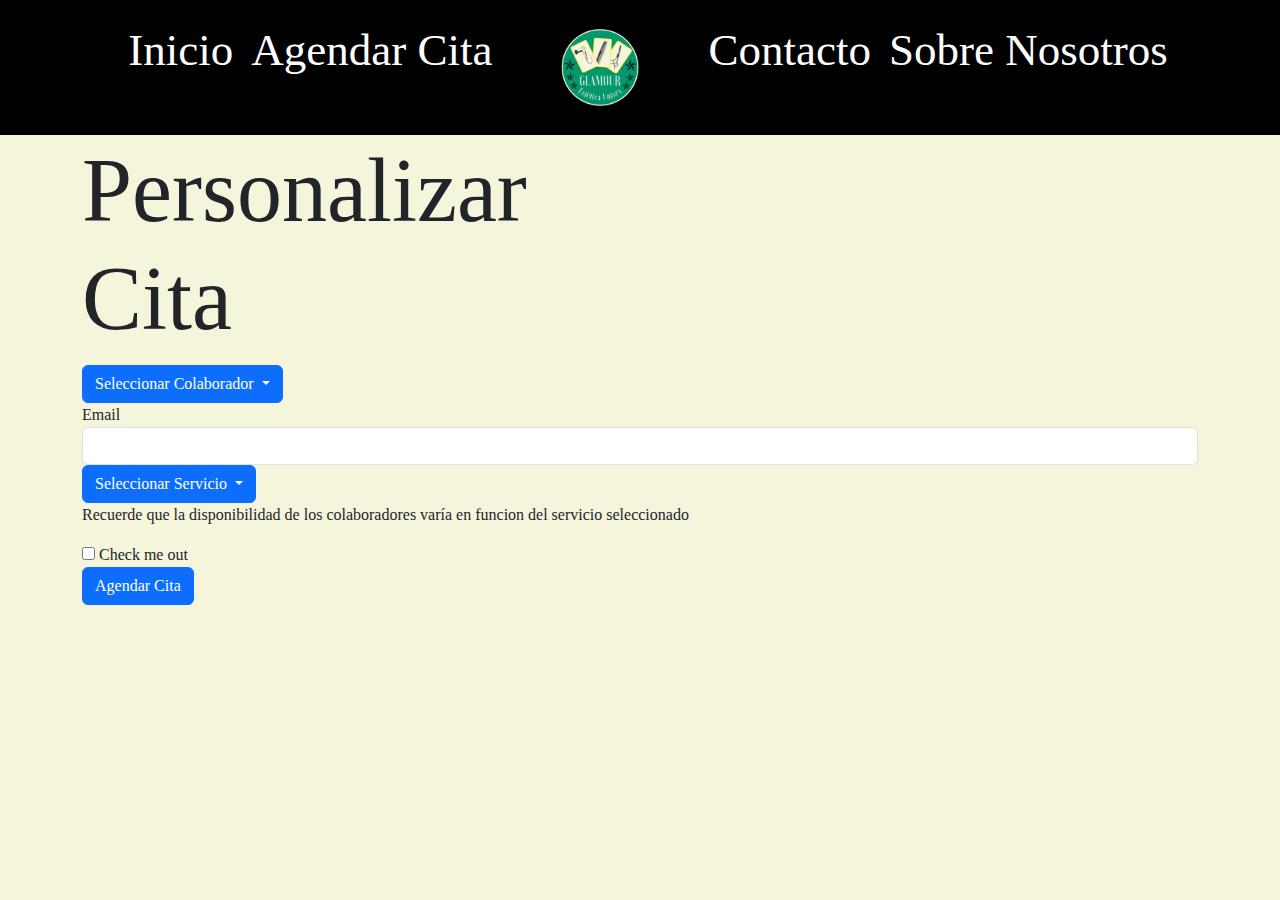
==== agendar.html @ 3f175f65 "Nueva pestaña" ====
<!DOCTYPE html>
<html lang="en">
    <head>
        <meta charset="UTF-8">
        <meta name="viewport" content="width=device-width, initial-scale=1.0">
        <title>Glamoure
        </title>

        <link rel="stylesheet" href="bootstrap\css\styles.css">
        <link rel="stylesheet" href="bootstrap\css\bootstrap.min.css"
            rel="stylesheet">
            <link rel="stylesheet" href="https://cdnjs.cloudflare.com/ajax/libs/font-awesome/4.7.0/css/font-awesome.min.css">
        <script src="bootstrap/js/bootstrap.bundle.min.js"></script>
        <script src="bootstrap/js/bootstrap.min.js"></script>
        <script src="bootstrap/js/jquery-3.7.1.min.js"></script>
       
        <script src="bootstrap/js/popper.min.js"></script>
        <script src="bootstrap/js/jquery.min.js"></script>
        <script src="bootstrap/js/scripts.js"></script>
        <script>
            $(document).ready(function () {
              // Maneja el clic en los elementos del menú
              $(".menu-a").click(function () {
                // Cierra el navbar al hacer clic en un elemento del menú
                $(".navbar-collapse").collapse("hide");
              });
            });
          </script>
          <script>
          function mostrarModal1() {
            var modal = document.getElementById("modal1");
            modal.classList.add("mostrar");
          }
          
          function cerrarModal1() {
            var modal = document.getElementById("modal1");
            modal.classList.remove("mostrar");
          }     
          </script>
     
       
    </head>
    <body class="cuerpo">
    
        <div class="navbar-contenedor">
<nav class="navbar navbar-expand-lg navbar-dark bg-#000000">
    <a class="navbar-brand my-brand" href="#"><img class="logotipo2" src="images/ESTETICA.png" alt="logotipo-estetica"></a>

    <button class="navbar-toggler" type="button" data-bs-toggle="collapse" data-bs-target="#navbarNav" aria-controls="navbarNav" aria-expanded="false" aria-label="Toggle navigation">
      <span class="navbar-toggler-icon"></span>
    </button>
    <div class="collapse navbar-collapse" id="navbarNav">
      <ul class="navbar-nav">
        <li class="menu-li"><a class="menu-a" href="index.html">Inicio</a></li>
        <li class="menu-li"><a class="menu-a" href="agendar.html">Agendar Cita</a></li>
        <li class="menu-li"><a class="menu-a" href="#"><img class="logotipo" src="images/ESTETICA.png" alt=""></a></li>
        <li class="menu-li"><a class="menu-a" href="contacto.html">Contacto</a></li>
        <li class="menu-li"><a class="menu-a" href="info.html">Sobre Nosotros</a></li>
        <!-- Agrega más elementos de navegación según sea necesario -->
      </ul>
    </div>
  </nav>
        </div>

     


  
        <!-- carrusel -->
      
        <div>
            <div class="container">
                <div class="row">
                    <div class="col-4"> 
                    <h1 class="titulos">Personalizar Cita</h1></div>
                </div>
            </div>
            <div class="container">
                <div class="row">
                    <div class="container-fluid">
                        <div class="row">
                            <div class="col-md-12">
                                <div class="dropdown">
                                     
                                    <button class="btn btn-primary dropdown-toggle" type="button" id="dropdownMenuButton" data-toggle="dropdown">
                                        Seleccionar Colaborador
                                    </button>
                                    <div class="dropdown-menu" aria-labelledby="dropdownMenuButton">
                                         <a class="dropdown-item disabled" href="#">Action</a> <a class="dropdown-item" href="#">Jeffeson Gutierritos</a> <a class="dropdown-item" href="#">Algo mas</a>
                                    </div>
                                </div>
                                <form role="form">
                                    <div class="form-group">
                                         
                                        <label for="exampleInputEmail1">
                                            Email
                                        </label>
                                        <input type="email" class="form-control" id="exampleInputEmail1" />
                                    </div>
                                    
                                    <div class="form-group">
                                         
                                       
                                    </div>
                                    <div class="form-group">
                                         
                                        <button class="btn btn-primary dropdown-toggle" type="button" id="dropdownMenuButton" data-toggle="dropdown">
                                            Seleccionar Servicio
                                        </button>
                                        <p class="help-block">
                                            Recuerde que la disponibilidad de los colaboradores varía en funcion del servicio seleccionado
                                        </p>
                                    </div>
                                    <div class="checkbox">
                                         
                                        <label>
                                            <input type="checkbox" /> Check me out
                                        </label>
                                    </div> 
                                    <button type="submit" class="btn btn-primary" onclick="mostrarModal1()">
                                        Agendar Cita
                                    </button>
                                </form>
                            </div>
                        </div>
                    </div>
                    <!-- Modal -->

                    <div id="modal1" class="modal">
                        <div class="modal-contenido">
                           <h5 class="modal-titulo" id="exampleModalLabel">ATENCIÓN</h5>                    
                          <p class="modal-descripcion">Cita agendada con éxito</p>
                          <img src="images/oferta1.jpg" alt="Imagen" class="img-fluid">
                          <div class="modal-pie">
                            <span class="cerrar-modal" onclick="cerrarModal1()">&times;</span>
                        </div>
                        </div>                    
                      </div>                     
                       
                    </div>
                </div>

           


           
        </div>

    </body>
</html>
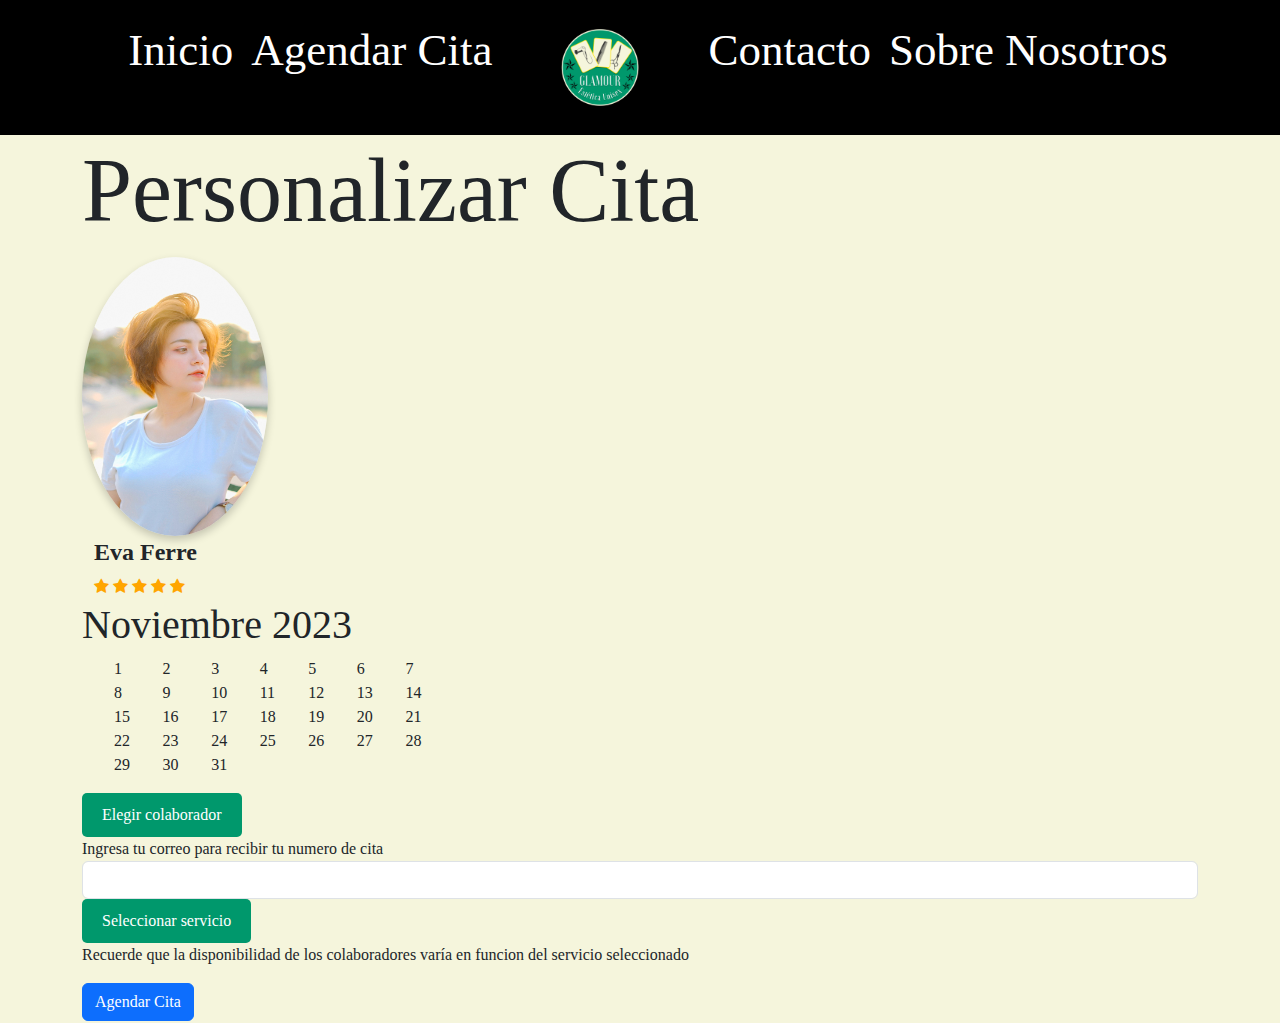
==== commit 4ce82ddc: "-creacion de calendario" ====
--- a/agendar.html
+++ b/agendar.html
@@ -10,13 +10,13 @@
         <link rel="stylesheet" href="bootstrap\css\bootstrap.min.css"
             rel="stylesheet">
             <link rel="stylesheet" href="https://cdnjs.cloudflare.com/ajax/libs/font-awesome/4.7.0/css/font-awesome.min.css">
-        <script src="bootstrap/js/bootstrap.bundle.min.js"></script>
+     
         <script src="bootstrap/js/bootstrap.min.js"></script>
         <script src="bootstrap/js/jquery-3.7.1.min.js"></script>
-       
+        <script src="bootstrap/js/bootstrap.bundle.min.js"></script>
+        <script src="bootstrap/js/scripts.js"></script>
         <script src="bootstrap/js/popper.min.js"></script>
-        <script src="bootstrap/js/jquery.min.js"></script>
-        <script src="bootstrap/js/scripts.js"></script>
+
         <script>
             $(document).ready(function () {
               // Maneja el clic en los elementos del menú
@@ -37,7 +37,30 @@
             modal.classList.remove("mostrar");
           }     
           </script>
-     
+                 </script>
+                 <script>
+                 function mostrarModal2() {
+                   var modal = document.getElementById("modal2");
+                   modal.classList.add("mostrar");
+                 }
+                 
+                 function cerrarModal2() {
+                   var modal = document.getElementById("modal2");
+                   modal.classList.remove("mostrar");
+                 }     
+                 </script>
+                        </script>
+                        <script>
+                        function mostrarModal3() {
+                          var modal = document.getElementById("modal3");
+                          modal.classList.add("mostrar");
+                        }
+                        
+                        function cerrarModal3() {
+                          var modal = document.getElementById("modal3");
+                          modal.classList.remove("mostrar");
+                        }     
+                        </script>
        
     </head>
     <body class="cuerpo">
@@ -71,7 +94,7 @@
         <div>
             <div class="container">
                 <div class="row">
-                    <div class="col-4"> 
+                    <div class="col"> 
                     <h1 class="titulos">Personalizar Cita</h1></div>
                 </div>
             </div>
@@ -80,47 +103,106 @@
                     <div class="container-fluid">
                         <div class="row">
                             <div class="col-md-12">
+                                <div class="col-2">
+                                    
+                                    <div class="card2">
+                                        <img src="images/estilista6.jpg" class="img2" alt="Avatar" style="width:100%">  
+                                                                
+                                      </div>                              
+                                
+                                 <div class="container">
+                                    <div class="h2-subtitulos">
+                                        <h4><b>Eva Ferre</b></h4>
+                                    </div>
+                                                                  
+                                    <span class="fa fa-star checked"></span>
+                                    <span class="fa fa-star checked"></span>
+                                    <span class="fa fa-star checked"></span>
+                                    <span class="fa fa-star checked"></span>
+                                    <span class="fa fa-star checked"></span>
+                                 </div>
+                           
+                                </div>
+                                      <!-- CALENDARIO -->
+                                      <div class="col-4">
+                                        <h1> Noviembre 2023</h1>
+                                        <ol>
+                                         <li>1</li>
+                                         <li>2</li>
+                                         <li>3</li>
+                                         <li>4</li>
+                                         <li>5</li>
+                                         <li>6</li>
+                                         <li>7</li>
+                                         <li>8</li>
+                                         <li>9</li>
+                                         <li>10</li>
+                                         <li>11</li>
+                                         <li>12</li>
+                                         <li>13</li>
+                                         <li>14</li>
+                                         <li>15</li>
+                                         <li>16</li>
+                                         <li>17</li>
+                                         <li>18</li>
+                                         <li>19</li>
+                                         <li>20</li>
+                                         <li>21</li>
+                                         <li>22</li>
+                                         <li>23</li>
+                                         <li>24</li>
+                                         <li>25</li>
+                                         <li>26</li>
+                                         <li>27</li>
+                                         <li>28</li>
+                                         <li>29</li>
+                                         <li>30</li>
+                                         <li>31</li>
+                                        </ol>
+                                  </div>
                                 <div class="dropdown">
-                                     
-                                    <button class="btn btn-primary dropdown-toggle" type="button" id="dropdownMenuButton" data-toggle="dropdown">
-                                        Seleccionar Colaborador
-                                    </button>
-                                    <div class="dropdown-menu" aria-labelledby="dropdownMenuButton">
-                                         <a class="dropdown-item disabled" href="#">Action</a> <a class="dropdown-item" href="#">Jeffeson Gutierritos</a> <a class="dropdown-item" href="#">Algo mas</a>
-                                    </div>
+                                    <button class="dropbtn">Elegir colaborador</button>
+                                    <div class="dropdown-content">
+                                        <a href="#">Roxxane Richie</a>
+                                        <a href="#">Evan Petters</a>
+                                        <a href="#">José Eliberto</a>
+                                        <a href="#">Luis Javier</a>
+                                        <a href="#">Lina Quintero</a>
+                                        <a href="#">Eva Ferre</a>
+                                    </div>
+                                    
                                 </div>
                                 <form role="form">
                                     <div class="form-group">
                                          
                                         <label for="exampleInputEmail1">
-                                            Email
+                                           Ingresa tu correo para recibir tu numero de cita
                                         </label>
                                         <input type="email" class="form-control" id="exampleInputEmail1" />
                                     </div>
                                     
                                     <div class="form-group">
-                                         
-                                       
-                                    </div>
-                                    <div class="form-group">
-                                         
-                                        <button class="btn btn-primary dropdown-toggle" type="button" id="dropdownMenuButton" data-toggle="dropdown">
-                                            Seleccionar Servicio
-                                        </button>
-                                        <p class="help-block">
-                                            Recuerde que la disponibilidad de los colaboradores varía en funcion del servicio seleccionado
-                                        </p>
-                                    </div>
-                                    <div class="checkbox">
-                                         
-                                        <label>
-                                            <input type="checkbox" /> Check me out
-                                        </label>
-                                    </div> 
-                                    <button type="submit" class="btn btn-primary" onclick="mostrarModal1()">
-                                        Agendar Cita
-                                    </button>
+                                        <div class="dropdown">
+                                            <button class="dropbtn">Seleccionar servicio</button>
+                                            <div class="dropdown-content">
+                                                <a href="#">Corte de cabello</a>
+                                                <a href="#">Depilación laser</a>
+                                                <a href="#">Manicure</a>
+                                                <a href="#">Arreglado de barba</a>
+                                                <a href="#">Alaciado</a>
+                                           
+                                            </div>
+                                            <p class="help-block">
+                                                Recuerde que la disponibilidad de los colaboradores varía en funcion del servicio seleccionado
+                                            </p>
+                                        </div>                                       
+                                    </div>
+                                    
+                                   
                                 </form>
+                                <button type="submit" class="btn btn-primary" onclick="mostrarModal1()">
+                                    Agendar Cita
+                                </button>
                             </div>
                         </div>
                     </div>
@@ -130,7 +212,7 @@
                         <div class="modal-contenido">
                            <h5 class="modal-titulo" id="exampleModalLabel">ATENCIÓN</h5>                    
                           <p class="modal-descripcion">Cita agendada con éxito</p>
-                          <img src="images/oferta1.jpg" alt="Imagen" class="img-fluid">
+                          <img src="images/exito.png" alt="Imagen" class="img-fluid">
                           <div class="modal-pie">
                             <span class="cerrar-modal" onclick="cerrarModal1()">&times;</span>
                         </div>
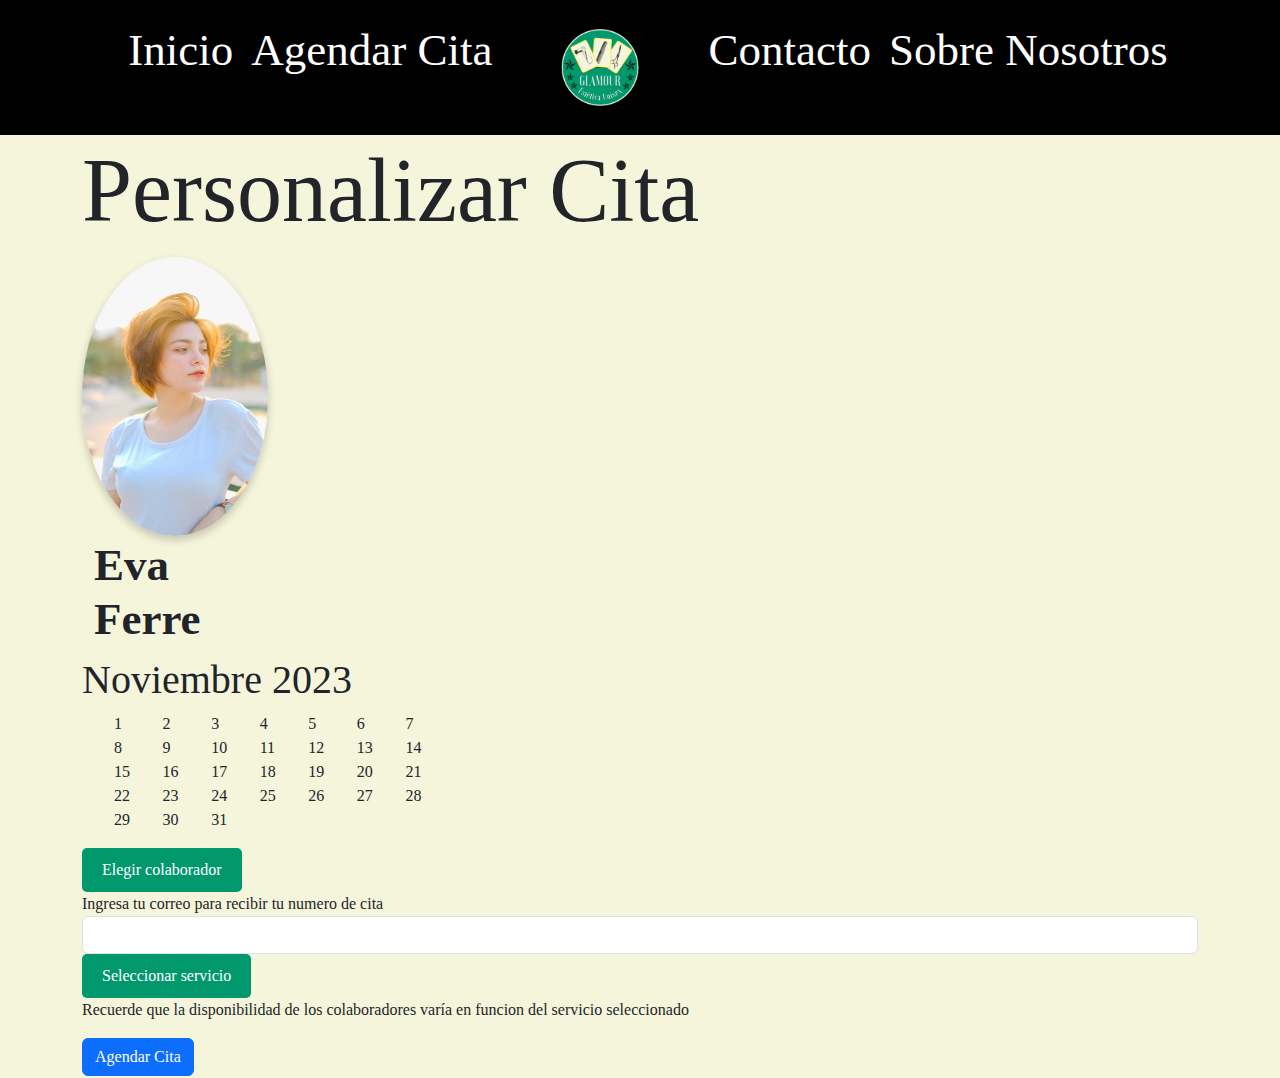
==== commit 50d6f67b: "Toques finales" ====
--- a/agendar.html
+++ b/agendar.html
@@ -1,6 +1,11 @@
 <!DOCTYPE html>
 <html lang="en">
     <head>
+      <style>
+        body {
+       cursor: url('images/cursor_2.png'), auto;
+   }
+   </style>
         <meta charset="UTF-8">
         <meta name="viewport" content="width=device-width, initial-scale=1.0">
         <title>Glamoure
@@ -112,14 +117,10 @@
                                 
                                  <div class="container">
                                     <div class="h2-subtitulos">
-                                        <h4><b>Eva Ferre</b></h4>
+                                        <h2 class="h2-subtitulos"><b>Eva Ferre</b></h4>
                                     </div>
                                                                   
-                                    <span class="fa fa-star checked"></span>
-                                    <span class="fa fa-star checked"></span>
-                                    <span class="fa fa-star checked"></span>
-                                    <span class="fa fa-star checked"></span>
-                                    <span class="fa fa-star checked"></span>
+                                  
                                  </div>
                            
                                 </div>
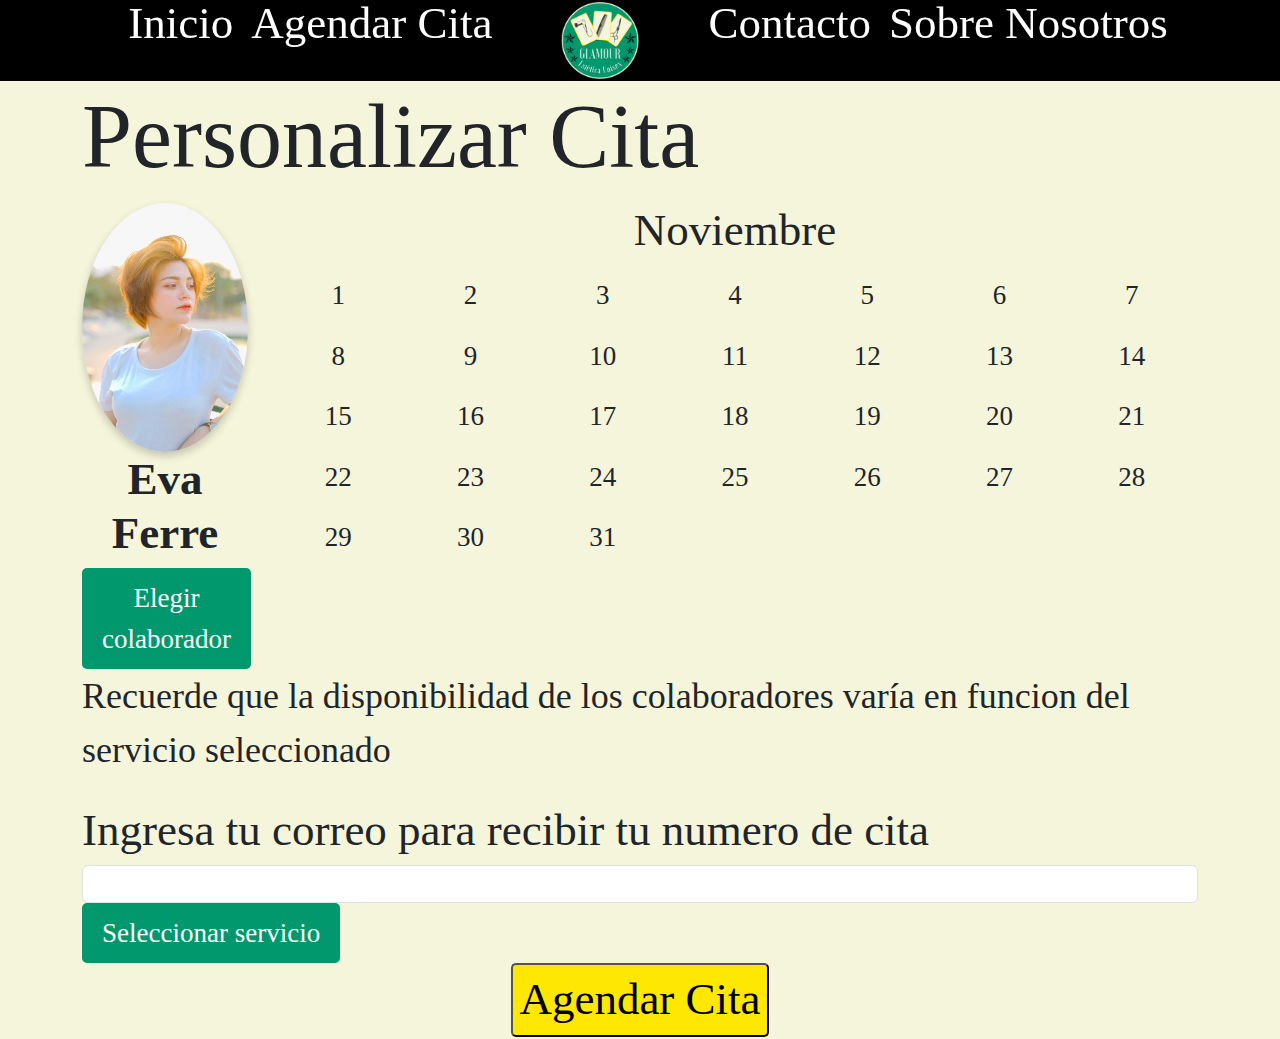
==== commit dd02a635: "ULTIMOS DETALLES" ====
--- a/agendar.html
+++ b/agendar.html
@@ -1,233 +1,233 @@
 <!DOCTYPE html>
 <html lang="en">
-    <head>
-      <style>
-        body {
-       cursor: url('images/cursor_2.png'), auto;
-   }
-   </style>
-        <meta charset="UTF-8">
-        <meta name="viewport" content="width=device-width, initial-scale=1.0">
-        <title>Glamoure
-        </title>
-
-        <link rel="stylesheet" href="bootstrap\css\styles.css">
-        <link rel="stylesheet" href="bootstrap\css\bootstrap.min.css"
-            rel="stylesheet">
-            <link rel="stylesheet" href="https://cdnjs.cloudflare.com/ajax/libs/font-awesome/4.7.0/css/font-awesome.min.css">
-     
-        <script src="bootstrap/js/bootstrap.min.js"></script>
-        <script src="bootstrap/js/jquery-3.7.1.min.js"></script>
-        <script src="bootstrap/js/bootstrap.bundle.min.js"></script>
-        <script src="bootstrap/js/scripts.js"></script>
-        <script src="bootstrap/js/popper.min.js"></script>
-
+
+<head>
+  <style>
+    body {
+      cursor: url('images/cursor_2.png'), auto;
+    }
+  </style>
+  <meta charset="UTF-8">
+  <meta name="viewport" content="width=device-width, initial-scale=1.0">
+  <title>Glamoure
+  </title>
+
+  <link rel="stylesheet" href="bootstrap\css\styles.css">
+  <link rel="stylesheet" href="bootstrap\css\bootstrap.min.css" rel="stylesheet">
+  <link rel="stylesheet" href="https://cdnjs.cloudflare.com/ajax/libs/font-awesome/4.7.0/css/font-awesome.min.css">
+
+  <script src="bootstrap/js/bootstrap.min.js"></script>
+  <script src="bootstrap/js/jquery-3.7.1.min.js"></script>
+  <script src="bootstrap/js/bootstrap.bundle.min.js"></script>
+  <script src="bootstrap/js/scripts.js"></script>
+  <script src="bootstrap/js/popper.min.js"></script>
+
+  <script>
+    $(document).ready(function () {
+      // Maneja el clic en los elementos del menú
+      $(".menu-a").click(function () {
+        // Cierra el navbar al hacer clic en un elemento del menú
+        $(".navbar-collapse").collapse("hide");
+      });
+    });
+  </script>
+  <script>
+    function mostrarModal1() {
+      var modal = document.getElementById("modal1");
+      modal.classList.add("mostrar");
+    }
+
+    function cerrarModal1() {
+      var modal = document.getElementById("modal1");
+      modal.classList.remove("mostrar");
+    }     
+  </script>
+  </script>
+  <script>
+    function mostrarModal2() {
+      var modal = document.getElementById("modal2");
+      modal.classList.add("mostrar");
+    }
+
+    function cerrarModal2() {
+      var modal = document.getElementById("modal2");
+      modal.classList.remove("mostrar");
+    }     
+  </script>
+  </script>
+  <script>
+    function mostrarModal3() {
+      var modal = document.getElementById("modal3");
+      modal.classList.add("mostrar");
+    }
+
+    function cerrarModal3() {
+      var modal = document.getElementById("modal3");
+      modal.classList.remove("mostrar");
+    }     
+  </script>
+
+
+</head>
+
+<body class="cuerpo">
+
+  <div class="navbar-contenedor">
+    <nav class="navbar navbar-expand-lg navbar-dark bg-#000000">
+      <a class="navbar-brand my-brand" href="#"><img class="logotipo2" src="images/ESTETICA.png"
+          alt="logotipo-estetica"></a>
+
+      <button class="navbar-toggler" type="button" data-bs-toggle="collapse" data-bs-target="#navbarNav"
+        aria-controls="navbarNav" aria-expanded="false" aria-label="Toggle navigation">
+        <span class="navbar-toggler-icon"></span>
+      </button>
+      <div class="collapse navbar-collapse" id="navbarNav">
+        <ul class="navbar-nav">
+          <li class="menu-li"><a class="menu-a" href="index.html">Inicio</a></li>
+          <li class="menu-li"><a class="menu-a" href="agendar.html">Agendar Cita</a></li>
+          <li class="menu-li"><a class="menu-a" href="#"><img class="logotipo" src="images/ESTETICA.png" alt=""></a>
+          </li>
+          <li class="menu-li"><a class="menu-a" href="contacto.html">Contacto</a></li>
+          <li class="menu-li"><a class="menu-a" href="info.html">Sobre Nosotros</a></li>
+          <!-- Agrega más elementos de navegación según sea necesario -->
+        </ul>
+      </div>
+    </nav>
+  </div>
+
+
+
+
+
+  <!-- carrusel -->
+
+  <div>
+    <div class="container">
+      <div class="row">
+        <div class="col">
+          <h1 class="titulos">Personalizar Cita</h1>
+        </div>
+      </div>
+    </div>
+    <div class="container">
+      <div class="row">
+        <div class="col-2">
+          <div class="contenido col-12">
+            <div class="card2">
+              <img src="images/estilista6.jpg" class="img2" alt="Avatar" style="width:100%">
+            </div>
+            <div class="h2-subtitulos text-center col-12">
+              <h2 class="h2-subtitulos"><b>Eva Ferre</b></h4>
+            </div>
+            <div class="dropdown">
+              <button class="dropbtn">Elegir colaborador</button>
+              <div class="dropdown-content">
+                <a href="#">Roxxane Richie</a>
+                <a href="#">Evan Petters</a>
+                <a href="#">José Eliberto</a>
+                <a href="#">Luis Javier</a>
+                <a href="#">Lina Quintero</a>
+                <a href="#">Eva Ferre</a>
+              </div>
+            </div>
+          </div>
+
+        </div>
+        <div class="col-10">
+          <h2 class="h2-subtitulos text-center">Noviembre</h2>
+          <div class="calendar" id="calendar"></div>
+        </div>
         <script>
-            $(document).ready(function () {
-              // Maneja el clic en los elementos del menú
-              $(".menu-a").click(function () {
-                // Cierra el navbar al hacer clic en un elemento del menú
-                $(".navbar-collapse").collapse("hide");
+          // Función para crear el calendario
+          function createCalendar() {
+            const calendar = document.getElementById("calendar");
+            const daysInMonth = 31; // Cambia esto para reflejar el número de días del mes
+
+            for (let day = 1; day <= daysInMonth; day++) {
+              const dayElement = document.createElement("div");
+              dayElement.classList.add("day");
+              dayElement.textContent = day;
+              dayElement.addEventListener("click", function () {
+                // Remueve la clase 'selected' de todos los días
+                const selectedDays = document.querySelectorAll(".day.selected");
+                selectedDays.forEach(function (selectedDay) {
+                  selectedDay.classList.remove("selected");
+                });
+
+                // Agrega la clase 'selected' al día seleccionado
+                dayElement.classList.add("selected");
               });
-            });
-          </script>
-          <script>
-          function mostrarModal1() {
-            var modal = document.getElementById("modal1");
-            modal.classList.add("mostrar");
+
+              calendar.appendChild(dayElement);
+            }
           }
-          
-          function cerrarModal1() {
-            var modal = document.getElementById("modal1");
-            modal.classList.remove("mostrar");
-          }     
-          </script>
-                 </script>
-                 <script>
-                 function mostrarModal2() {
-                   var modal = document.getElementById("modal2");
-                   modal.classList.add("mostrar");
-                 }
-                 
-                 function cerrarModal2() {
-                   var modal = document.getElementById("modal2");
-                   modal.classList.remove("mostrar");
-                 }     
-                 </script>
-                        </script>
-                        <script>
-                        function mostrarModal3() {
-                          var modal = document.getElementById("modal3");
-                          modal.classList.add("mostrar");
-                        }
-                        
-                        function cerrarModal3() {
-                          var modal = document.getElementById("modal3");
-                          modal.classList.remove("mostrar");
-                        }     
-                        </script>
-       
-    </head>
-    <body class="cuerpo">
-    
-        <div class="navbar-contenedor">
-<nav class="navbar navbar-expand-lg navbar-dark bg-#000000">
-    <a class="navbar-brand my-brand" href="#"><img class="logotipo2" src="images/ESTETICA.png" alt="logotipo-estetica"></a>
-
-    <button class="navbar-toggler" type="button" data-bs-toggle="collapse" data-bs-target="#navbarNav" aria-controls="navbarNav" aria-expanded="false" aria-label="Toggle navigation">
-      <span class="navbar-toggler-icon"></span>
-    </button>
-    <div class="collapse navbar-collapse" id="navbarNav">
-      <ul class="navbar-nav">
-        <li class="menu-li"><a class="menu-a" href="index.html">Inicio</a></li>
-        <li class="menu-li"><a class="menu-a" href="agendar.html">Agendar Cita</a></li>
-        <li class="menu-li"><a class="menu-a" href="#"><img class="logotipo" src="images/ESTETICA.png" alt=""></a></li>
-        <li class="menu-li"><a class="menu-a" href="contacto.html">Contacto</a></li>
-        <li class="menu-li"><a class="menu-a" href="info.html">Sobre Nosotros</a></li>
-        <!-- Agrega más elementos de navegación según sea necesario -->
-      </ul>
+
+          createCalendar();
+        </script>
+      </div>
+      <p class="h3-subtitulos">
+        Recuerde que la disponibilidad de los colaboradores varía en funcion del servicio seleccionado
+      </p>
     </div>
-  </nav>
-        </div>
-
-     
-
-
-  
-        <!-- carrusel -->
-      
-        <div>
-            <div class="container">
-                <div class="row">
-                    <div class="col"> 
-                    <h1 class="titulos">Personalizar Cita</h1></div>
+    <div class="container">
+      <div class="row">
+        <div class="container-fluid">
+          <div class="row">
+            <div class="col-md-12">
+            </div>
+            <form role="form">
+              <div class="form-group">
+
+                <label for="exampleInputEmail1" class="h2-subtitulos">
+                  Ingresa tu correo para recibir tu numero de cita
+                </label>
+                <input type="email" class="form-control" id="exampleInputEmail1" />
+              </div>
+
+              <div class="contenido">
+                <div class="dropdown center">
+                  <button class="dropbtn">Seleccionar servicio</button>
+                  <div class="dropdown-content">
+                    <a href="#">Corte de cabello</a>
+                    <a href="#">Depilación laser</a>
+                    <a href="#">Manicure</a>
+                    <a href="#">Arreglado de barba</a>
+                    <a href="#">Alaciado</a>
+
+                  </div>
+
                 </div>
-            </div>
-            <div class="container">
-                <div class="row">
-                    <div class="container-fluid">
-                        <div class="row">
-                            <div class="col-md-12">
-                                <div class="col-2">
-                                    
-                                    <div class="card2">
-                                        <img src="images/estilista6.jpg" class="img2" alt="Avatar" style="width:100%">  
-                                                                
-                                      </div>                              
-                                
-                                 <div class="container">
-                                    <div class="h2-subtitulos">
-                                        <h2 class="h2-subtitulos"><b>Eva Ferre</b></h4>
-                                    </div>
-                                                                  
-                                  
-                                 </div>
-                           
-                                </div>
-                                      <!-- CALENDARIO -->
-                                      <div class="col-4">
-                                        <h1> Noviembre 2023</h1>
-                                        <ol>
-                                         <li>1</li>
-                                         <li>2</li>
-                                         <li>3</li>
-                                         <li>4</li>
-                                         <li>5</li>
-                                         <li>6</li>
-                                         <li>7</li>
-                                         <li>8</li>
-                                         <li>9</li>
-                                         <li>10</li>
-                                         <li>11</li>
-                                         <li>12</li>
-                                         <li>13</li>
-                                         <li>14</li>
-                                         <li>15</li>
-                                         <li>16</li>
-                                         <li>17</li>
-                                         <li>18</li>
-                                         <li>19</li>
-                                         <li>20</li>
-                                         <li>21</li>
-                                         <li>22</li>
-                                         <li>23</li>
-                                         <li>24</li>
-                                         <li>25</li>
-                                         <li>26</li>
-                                         <li>27</li>
-                                         <li>28</li>
-                                         <li>29</li>
-                                         <li>30</li>
-                                         <li>31</li>
-                                        </ol>
-                                  </div>
-                                <div class="dropdown">
-                                    <button class="dropbtn">Elegir colaborador</button>
-                                    <div class="dropdown-content">
-                                        <a href="#">Roxxane Richie</a>
-                                        <a href="#">Evan Petters</a>
-                                        <a href="#">José Eliberto</a>
-                                        <a href="#">Luis Javier</a>
-                                        <a href="#">Lina Quintero</a>
-                                        <a href="#">Eva Ferre</a>
-                                    </div>
-                                    
-                                </div>
-                                <form role="form">
-                                    <div class="form-group">
-                                         
-                                        <label for="exampleInputEmail1">
-                                           Ingresa tu correo para recibir tu numero de cita
-                                        </label>
-                                        <input type="email" class="form-control" id="exampleInputEmail1" />
-                                    </div>
-                                    
-                                    <div class="form-group">
-                                        <div class="dropdown">
-                                            <button class="dropbtn">Seleccionar servicio</button>
-                                            <div class="dropdown-content">
-                                                <a href="#">Corte de cabello</a>
-                                                <a href="#">Depilación laser</a>
-                                                <a href="#">Manicure</a>
-                                                <a href="#">Arreglado de barba</a>
-                                                <a href="#">Alaciado</a>
-                                           
-                                            </div>
-                                            <p class="help-block">
-                                                Recuerde que la disponibilidad de los colaboradores varía en funcion del servicio seleccionado
-                                            </p>
-                                        </div>                                       
-                                    </div>
-                                    
-                                   
-                                </form>
-                                <button type="submit" class="btn btn-primary" onclick="mostrarModal1()">
-                                    Agendar Cita
-                                </button>
-                            </div>
-                        </div>
-                    </div>
-                    <!-- Modal -->
-
-                    <div id="modal1" class="modal">
-                        <div class="modal-contenido">
-                           <h5 class="modal-titulo" id="exampleModalLabel">ATENCIÓN</h5>                    
-                          <p class="modal-descripcion">Cita agendada con éxito</p>
-                          <img src="images/exito.png" alt="Imagen" class="img-fluid">
-                          <div class="modal-pie">
-                            <span class="cerrar-modal" onclick="cerrarModal1()">&times;</span>
-                        </div>
-                        </div>                    
-                      </div>                     
-                       
-                    </div>
-                </div>
-
-           
-
-
-           
-        </div>
-
-    </body>
+              </div>
+
+            </form>
+            <div class="col-12 text-center"> <button type="submit" class="btn_aceptar" onclick="mostrarModal1()">
+                Agendar Cita
+              </button></div>
+          </div>
+        </div>
+      </div>
+      <!-- Modal -->
+
+      <div id="modal1" class="modal">
+        <div class="modal-contenido">
+          <h5 class="modal-titulo" id="exampleModalLabel">ATENCIÓN</h5>
+          <p class="modal-descripcion">Cita agendada con éxito</p>
+          <img src="images/exito.png" alt="Imagen" class="img-fluid">
+          <div class="modal-pie">
+            <span class="cerrar-modal" onclick="cerrarModal1()">&times;</span>
+          </div>
+        </div>
+      </div>
+
+    </div>
+  </div>
+
+
+
+
+
+  </div>
+
+</body>
+
 </html>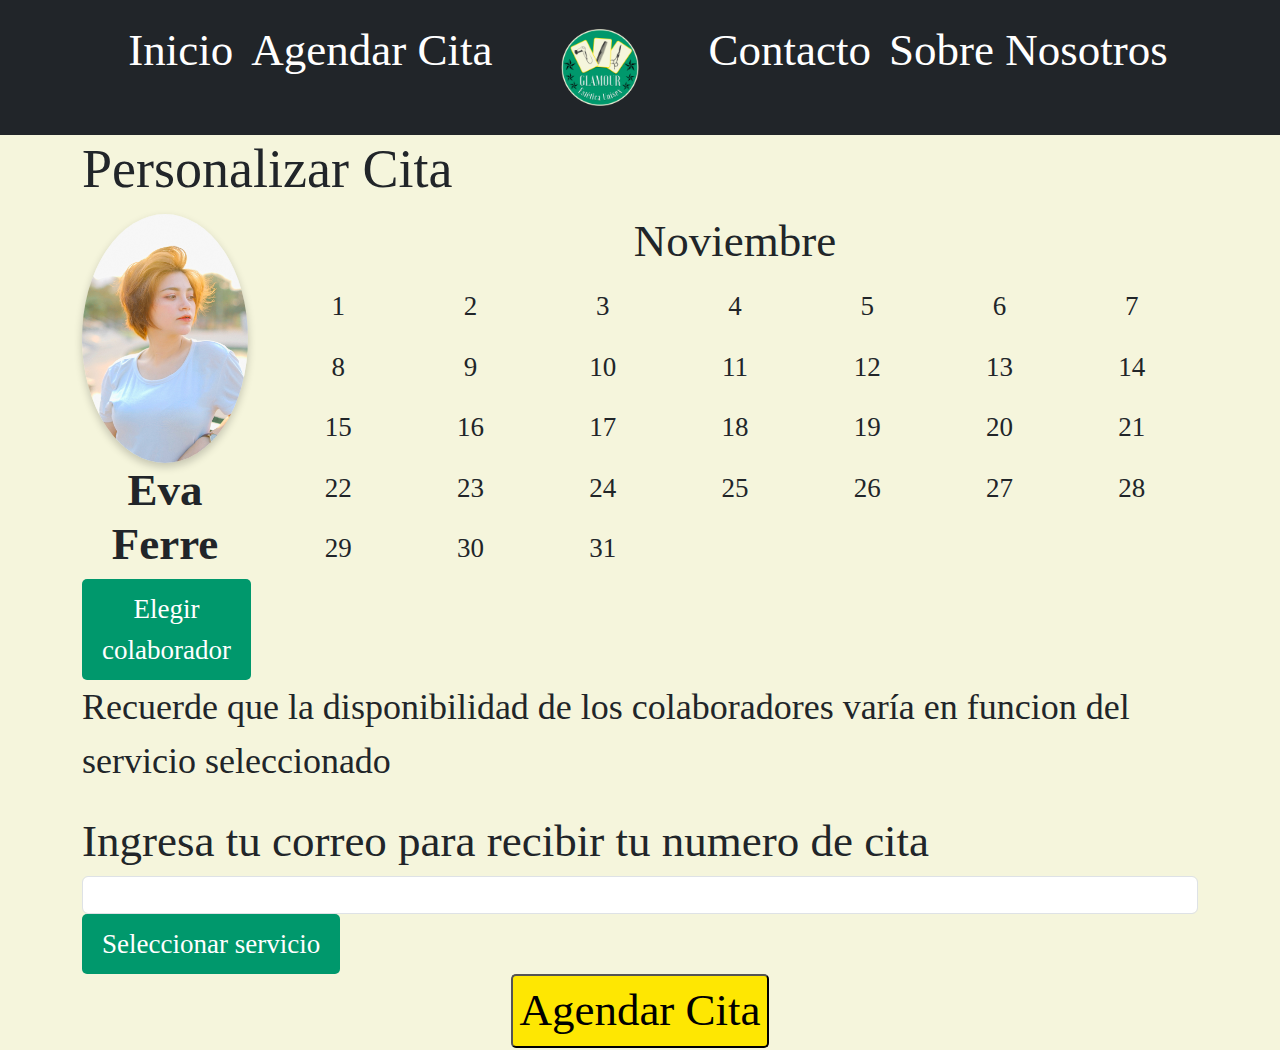
==== commit 4a70cfa5: "ULTIMOS AJUSTES" ====
--- a/agendar.html
+++ b/agendar.html
@@ -14,7 +14,7 @@
 
   <link rel="stylesheet" href="bootstrap\css\styles.css">
   <link rel="stylesheet" href="bootstrap\css\bootstrap.min.css" rel="stylesheet">
-  <link rel="stylesheet" href="https://cdnjs.cloudflare.com/ajax/libs/font-awesome/4.7.0/css/font-awesome.min.css">
+  <link rel="stylesheet" href="bootstrap/css/font-awesome.min.css">
 
   <script src="bootstrap/js/bootstrap.min.js"></script>
   <script src="bootstrap/js/jquery-3.7.1.min.js"></script>
@@ -72,29 +72,25 @@
 
 <body class="cuerpo">
 
-  <div class="navbar-contenedor">
-    <nav class="navbar navbar-expand-lg navbar-dark bg-#000000">
-      <a class="navbar-brand my-brand" href="#"><img class="logotipo2" src="images/ESTETICA.png"
-          alt="logotipo-estetica"></a>
-
-      <button class="navbar-toggler" type="button" data-bs-toggle="collapse" data-bs-target="#navbarNav"
-        aria-controls="navbarNav" aria-expanded="false" aria-label="Toggle navigation">
-        <span class="navbar-toggler-icon"></span>
-      </button>
-      <div class="collapse navbar-collapse" id="navbarNav">
-        <ul class="navbar-nav">
-          <li class="menu-li"><a class="menu-a" href="index.html">Inicio</a></li>
-          <li class="menu-li"><a class="menu-a" href="agendar.html">Agendar Cita</a></li>
-          <li class="menu-li"><a class="menu-a" href="#"><img class="logotipo" src="images/ESTETICA.png" alt=""></a>
-          </li>
-          <li class="menu-li"><a class="menu-a" href="contacto.html">Contacto</a></li>
-          <li class="menu-li"><a class="menu-a" href="info.html">Sobre Nosotros</a></li>
-          <!-- Agrega más elementos de navegación según sea necesario -->
-        </ul>
-      </div>
-    </nav>
-  </div>
-
+  <nav class="navbar navbar-expand-lg navbar-dark bg-dark mx-auto">
+    <a class="navbar-brand my-brand" href="#"><img class="logotipo2" src="images/ESTETICA.png"
+        alt="logotipo-estetica"></a>
+
+    <button class="navbar-toggler" type="button" data-bs-toggle="collapse" data-bs-target="#navbarNav"
+      aria-controls="navbarNav" aria-expanded="false" aria-label="Toggle navigation">
+      <span class="navbar-toggler-icon"></span>
+    </button>
+    <div class="collapse navbar-collapse justify-content-lg-center" id="navbarNav">
+      <ul class="navbar-nav">
+        <li class="menu-li"><a class="menu-a" href="index.html">Inicio</a></li>
+        <li class="menu-li"><a class="menu-a" href="agendar.html">Agendar Cita</a></li>
+        <li class="menu-li"><a class="menu-a" href="#"><img class="logotipo" src="images/ESTETICA.png" alt=""></a></li>
+        <li class="menu-li"><a class="menu-a" href="contacto.html">Contacto</a></li>
+        <li class="menu-li"><a class="menu-a" href="info.html">Sobre Nosotros</a></li>
+        <!-- Agrega más elementos de navegación según sea necesario -->
+      </ul>
+    </div>
+  </nav>
 
 
 
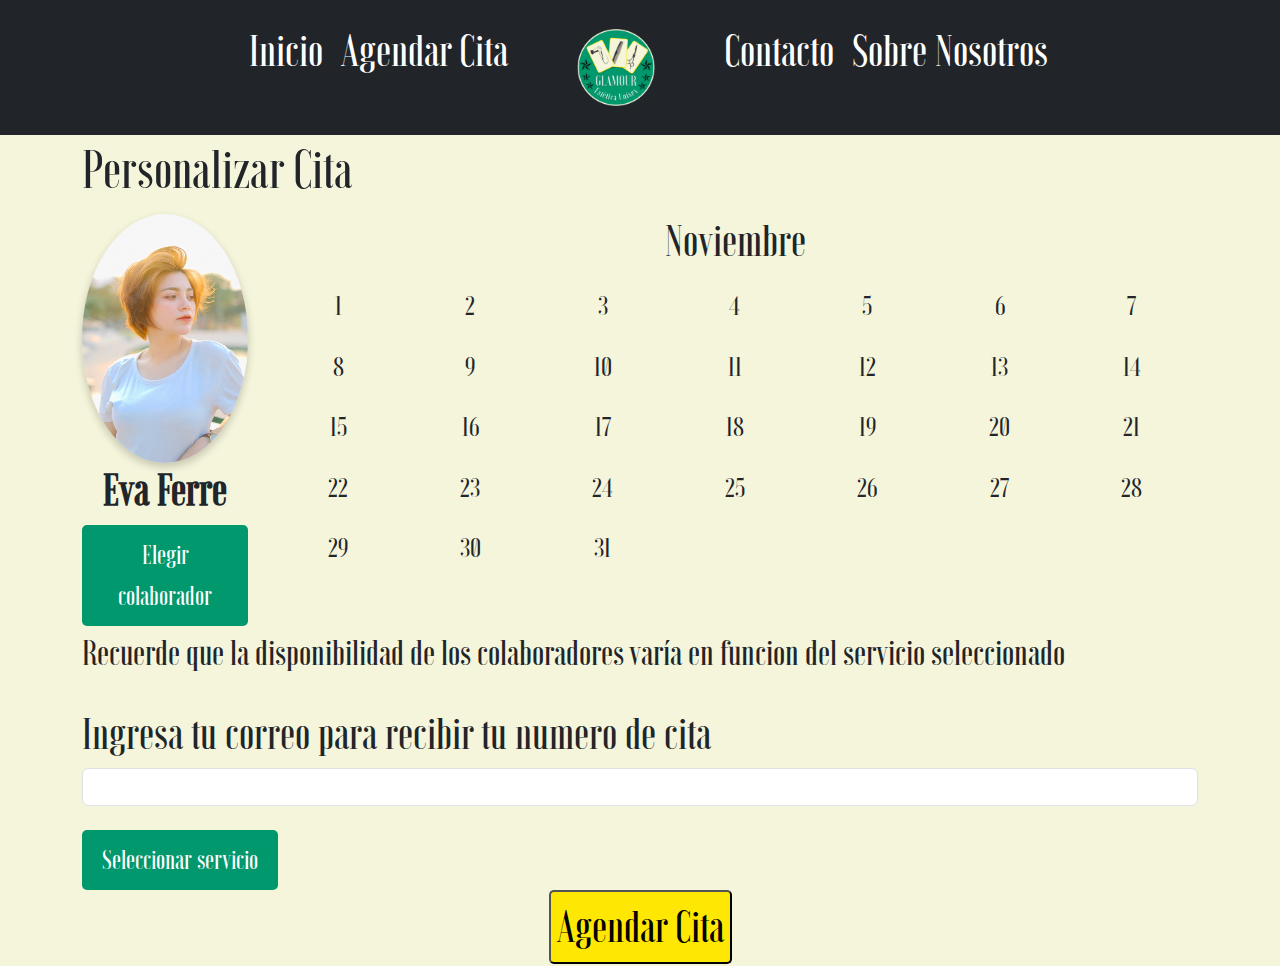
==== commit 5f557aa6: "CORRECCION DE ERROR" ====
--- a/agendar.html
+++ b/agendar.html
@@ -129,6 +129,7 @@
           </div>
 
         </div>
+        
         <div class="col-10">
           <h2 class="h2-subtitulos text-center">Noviembre</h2>
           <div class="calendar" id="calendar"></div>
@@ -177,9 +178,11 @@
                 <label for="exampleInputEmail1" class="h2-subtitulos">
                   Ingresa tu correo para recibir tu numero de cita
                 </label>
-                <input type="email" class="form-control" id="exampleInputEmail1" />
+                <input type="email" class="form-control" id="exampleInputEmail1" required/>
               </div>
-
+<div>
+  <label for="" visibility="visually-hidden"></label>
+</div>
               <div class="contenido">
                 <div class="dropdown center">
                   <button class="dropbtn">Seleccionar servicio</button>
